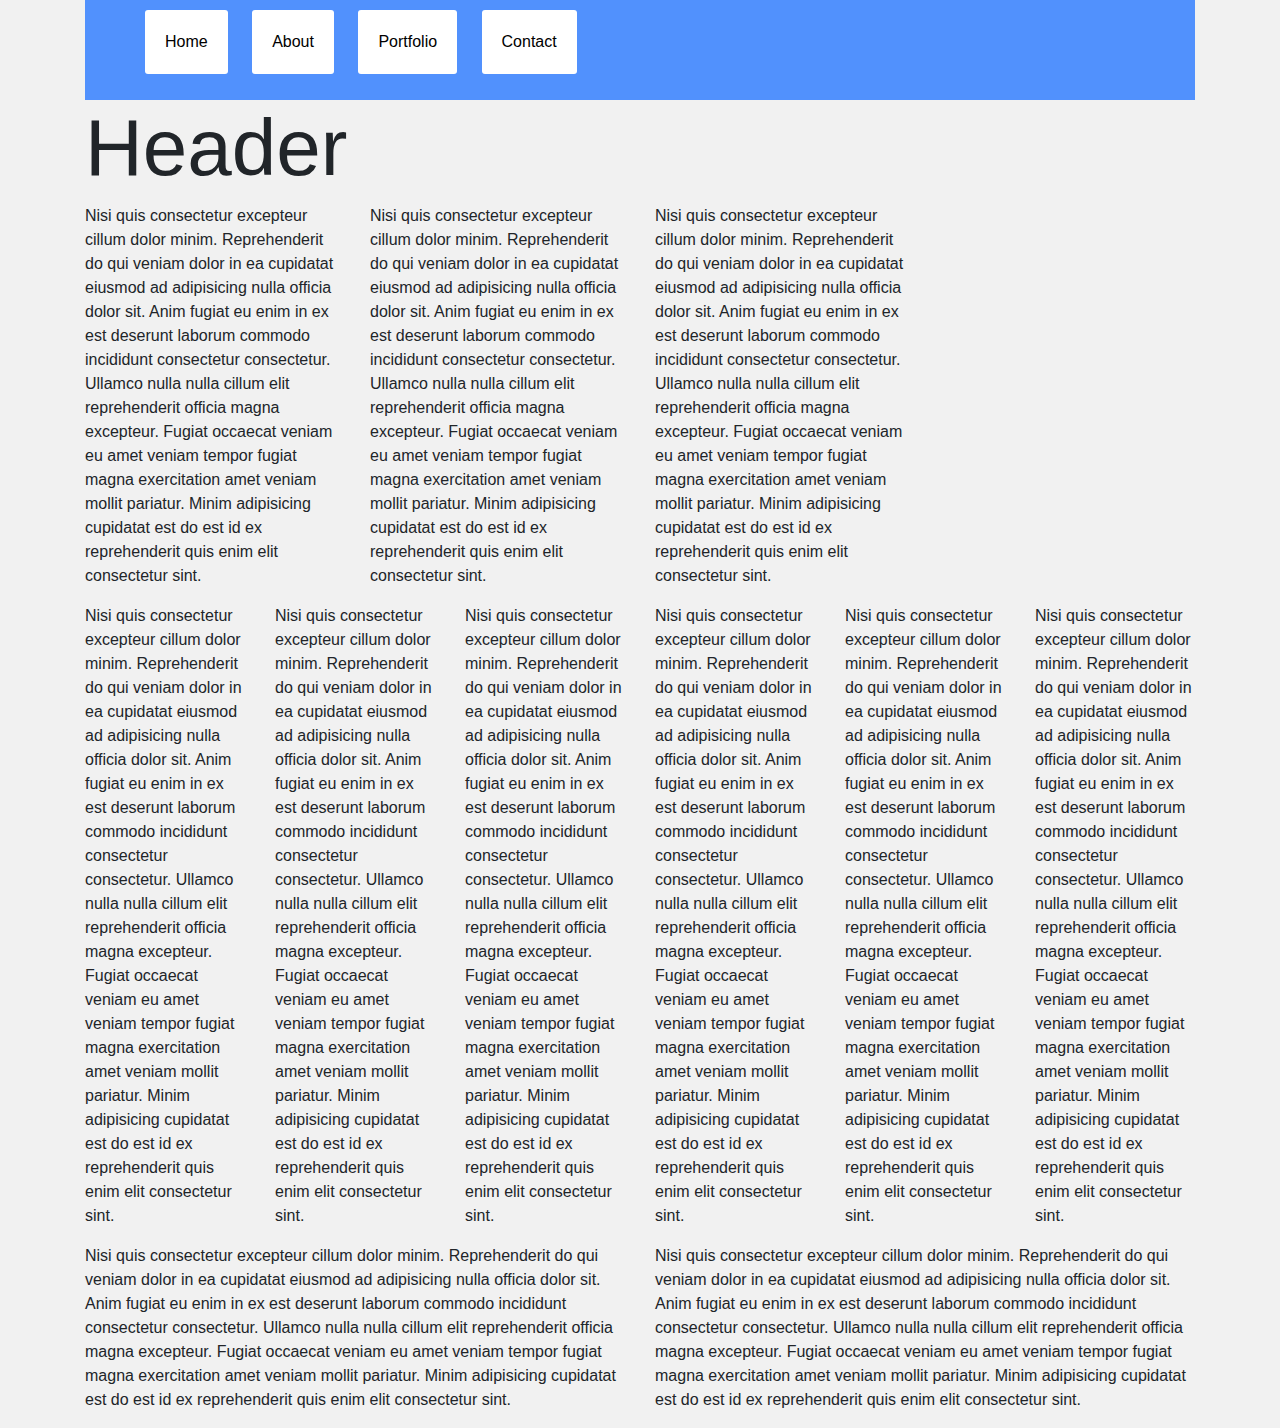
==== index.html @ b1bc1447 "first commit" ====
<!DOCTYPE html>
<html lang="en">
<head>
  <meta charset="UTF-8">
  <title>Lorem Grid</title>
  <link rel="stylesheet" href="https://stackpath.bootstrapcdn.com/bootstrap/4.3.1/css/bootstrap.min.css" integrity="sha384-ggOyR0iXCbMQv3Xipma34MD+dH/1fQ784/j6cY/iJTQUOhcWr7x9JvoRxT2MZw1T" crossorigin="anonymous">
  <link rel="stylesheet" href="styles.css">
</head>
<body>
  <div class="container">
    <nav class="navbar">
      <ul>
        <li>
          <a href="#">Home</a>
        </li>
        <li>
          <a href="#">About</a>
        </li>
        <li>
          <a href="#">Portfolio</a>
        </li>
        <li>
          <a href="#">Contact</a>
        </li>
        <select name="Menu" id="dropdown">
          <option value="">--Please choose an option--</option>
          <option href="#">Home</option>
          <option href="#">About</option>
          <option href="#">Portfolio</option>
          <option href="#">Contact</option>
      </select>
      </ul>
    </nav>
    <div class="row">
      <div class="col-md-2">
        <h1>Header</h1>
      </div>
    </div>
    <div class="row">
      <div class="col-md-3">
        <p>Nisi quis consectetur excepteur cillum dolor minim. Reprehenderit do qui veniam dolor in ea cupidatat eiusmod ad adipisicing nulla officia dolor sit. Anim fugiat eu enim in ex est deserunt laborum commodo incididunt consectetur consectetur.
          Ullamco nulla nulla cillum elit reprehenderit officia magna excepteur. Fugiat occaecat veniam eu amet veniam tempor fugiat magna exercitation amet veniam mollit pariatur. Minim adipisicing cupidatat est do est id ex reprehenderit quis enim
          elit consectetur sint.
        </p>
      </div>
      <div class="col-md-3">
        <p>Nisi quis consectetur excepteur cillum dolor minim. Reprehenderit do qui veniam dolor in ea cupidatat eiusmod ad adipisicing nulla officia dolor sit. Anim fugiat eu enim in ex est deserunt laborum commodo incididunt consectetur consectetur.
          Ullamco nulla nulla cillum elit reprehenderit officia magna excepteur. Fugiat occaecat veniam eu amet veniam tempor fugiat magna exercitation amet veniam mollit pariatur. Minim adipisicing cupidatat est do est id ex reprehenderit quis enim
          elit consectetur sint.
        </p>
      </div>
      <div class="col-md-3">
        <p>Nisi quis consectetur excepteur cillum dolor minim. Reprehenderit do qui veniam dolor in ea cupidatat eiusmod ad adipisicing nulla officia dolor sit. Anim fugiat eu enim in ex est deserunt laborum commodo incididunt consectetur consectetur.
          Ullamco nulla nulla cillum elit reprehenderit officia magna excepteur. Fugiat occaecat veniam eu amet veniam tempor fugiat magna exercitation amet veniam mollit pariatur. Minim adipisicing cupidatat est do est id ex reprehenderit quis enim
          elit consectetur sint.
        </p>
      </div>
    </div>
    <div class="row">
      <div class="col-md-2">
        <p>Nisi quis consectetur excepteur cillum dolor minim. Reprehenderit do qui veniam dolor in ea cupidatat eiusmod ad adipisicing nulla officia dolor sit. Anim fugiat eu enim in ex est deserunt laborum commodo incididunt consectetur consectetur.
          Ullamco nulla nulla cillum elit reprehenderit officia magna excepteur. Fugiat occaecat veniam eu amet veniam tempor fugiat magna exercitation amet veniam mollit pariatur. Minim adipisicing cupidatat est do est id ex reprehenderit quis enim
          elit consectetur sint.
        </p>
      </div>
      <div class="col-md-2">
        <p>Nisi quis consectetur excepteur cillum dolor minim. Reprehenderit do qui veniam dolor in ea cupidatat eiusmod ad adipisicing nulla officia dolor sit. Anim fugiat eu enim in ex est deserunt laborum commodo incididunt consectetur consectetur.
          Ullamco nulla nulla cillum elit reprehenderit officia magna excepteur. Fugiat occaecat veniam eu amet veniam tempor fugiat magna exercitation amet veniam mollit pariatur. Minim adipisicing cupidatat est do est id ex reprehenderit quis enim
          elit consectetur sint.
        </p>
      </div>
      <div class="col-md-2">
        <p>Nisi quis consectetur excepteur cillum dolor minim. Reprehenderit do qui veniam dolor in ea cupidatat eiusmod ad adipisicing nulla officia dolor sit. Anim fugiat eu enim in ex est deserunt laborum commodo incididunt consectetur consectetur.
          Ullamco nulla nulla cillum elit reprehenderit officia magna excepteur. Fugiat occaecat veniam eu amet veniam tempor fugiat magna exercitation amet veniam mollit pariatur. Minim adipisicing cupidatat est do est id ex reprehenderit quis enim
          elit consectetur sint.
        </p>
      </div>
      <div class="col-md-2">
        <p>Nisi quis consectetur excepteur cillum dolor minim. Reprehenderit do qui veniam dolor in ea cupidatat eiusmod ad adipisicing nulla officia dolor sit. Anim fugiat eu enim in ex est deserunt laborum commodo incididunt consectetur consectetur.
          Ullamco nulla nulla cillum elit reprehenderit officia magna excepteur. Fugiat occaecat veniam eu amet veniam tempor fugiat magna exercitation amet veniam mollit pariatur. Minim adipisicing cupidatat est do est id ex reprehenderit quis enim
          elit consectetur sint.
        </p>
      </div>
      <div class="col-md-2">
        <p>Nisi quis consectetur excepteur cillum dolor minim. Reprehenderit do qui veniam dolor in ea cupidatat eiusmod ad adipisicing nulla officia dolor sit. Anim fugiat eu enim in ex est deserunt laborum commodo incididunt consectetur consectetur.
        Ullamco nulla nulla cillum elit reprehenderit officia magna excepteur. Fugiat occaecat veniam eu amet veniam tempor fugiat magna exercitation amet veniam mollit pariatur. Minim adipisicing cupidatat est do est id ex reprehenderit quis enim
        elit consectetur sint.
      </p></div>
      <div class="col-md-2">
        <p>Nisi quis consectetur excepteur cillum dolor minim. Reprehenderit do qui veniam dolor in ea cupidatat eiusmod ad adipisicing nulla officia dolor sit. Anim fugiat eu enim in ex est deserunt laborum commodo incididunt consectetur consectetur.
          Ullamco nulla nulla cillum elit reprehenderit officia magna excepteur. Fugiat occaecat veniam eu amet veniam tempor fugiat magna exercitation amet veniam mollit pariatur. Minim adipisicing cupidatat est do est id ex reprehenderit quis enim
          elit consectetur sint.
        </p>
      </div>
    </div>
    <div class="row">
      <div class="col-md-6">
        <p>Nisi quis consectetur excepteur cillum dolor minim. Reprehenderit do qui veniam dolor in ea cupidatat eiusmod ad adipisicing nulla officia dolor sit. Anim fugiat eu enim in ex est deserunt laborum commodo incididunt consectetur consectetur.
          Ullamco nulla nulla cillum elit reprehenderit officia magna excepteur. Fugiat occaecat veniam eu amet veniam tempor fugiat magna exercitation amet veniam mollit pariatur. Minim adipisicing cupidatat est do est id ex reprehenderit quis enim
          elit consectetur sint.
        </p>
      </div>
      <div class="col-md-6">
        <p>Nisi quis consectetur excepteur cillum dolor minim. Reprehenderit do qui veniam dolor in ea cupidatat eiusmod ad adipisicing nulla officia dolor sit. Anim fugiat eu enim in ex est deserunt laborum commodo incididunt consectetur consectetur.
          Ullamco nulla nulla cillum elit reprehenderit officia magna excepteur. Fugiat occaecat veniam eu amet veniam tempor fugiat magna exercitation amet veniam mollit pariatur. Minim adipisicing cupidatat est do est id ex reprehenderit quis enim
          elit consectetur sint.
        </p>
      </div>
    </div>
  </div>


  <script src="https://code.jquery.com/jquery-3.3.1.slim.min.js" integrity="sha384-q8i/X+965DzO0rT7abK41JStQIAqVgRVzpbzo5smXKp4YfRvH+8abtTE1Pi6jizo" crossorigin="anonymous"></script>
  <script src="https://cdnjs.cloudflare.com/ajax/libs/popper.js/1.14.7/umd/popper.min.js" integrity="sha384-UO2eT0CpHqdSJQ6hJty5KVphtPhzWj9WO1clHTMGa3JDZwrnQq4sF86dIHNDz0W1" crossorigin="anonymous"></script>
  <script src="https://stackpath.bootstrapcdn.com/bootstrap/4.3.1/js/bootstrap.min.js" integrity="sha384-JjSmVgyd0p3pXB1rRibZUAYoIIy6OrQ6VrjIEaFf/nJGzIxFDsf4x0xIM+B07jRM" crossorigin="anonymous"></script>
</body>
</html>
---- styles.css ----
/* Giving the body the specified background color, adding font sizes for the h1 and h3 elements we'll be using */
body {
  background: #f1f1f1;
}

h1 {
  font-size: 80px;
}

h3 {
  font-size: 30px;
}

/* Giving our navbar some padding and a background color */
.navbar {
  padding: 10px;
  background: #5191fd;
}

/* Making our navbar li's inline-block elements this makes it so we can have multiple on the same line. Floats could have been used too */
.navbar li {
  display: inline-block;
  padding: 20px;
  margin-right: 10px;
  margin-left: 10px;
  cursor: pointer;
  background: #fff;
  border-radius: 3px;
}

/* Getting rid of the default link styles here */
.navbar li a {
  color: #000;
  text-decoration: none;
}

/* Styling the header, giving it a height, a background color, and some top padding */
.header {
  height: 200px;
  padding-top: 20px;
  background: #cdcdcd;
}

/* Centering our h1 tag inside our header, giving it a little padding, removing its margin */
.header h1 {
  padding: 60px;
  margin: 0;
  color: #000;
  text-align: center;
}

/* Giving the .post element margin on 3 sides */
.post {
  margin-top: 50px;
  margin-right: 100px;
  margin-left: 100px;
}

#dropdown {
  visibility: hidden;
}

@media (max-width: 600px) {
  .navbar {
    padding: 1px;
    background: #5191fd;
  }
  
  /*
  .navbar li {
    display: inline-block;
    padding: 2px;
    margin-right: 1px;
    margin-left: 1px;
    cursor: pointer;
    background: #fff;
    border-radius: 1px;
  }*/

  .post {
    margin-top: 5px;
    margin-right: 10px;
    margin-left: 10px;
  }
  
  .navbar li {
    display: inline-block;
    padding: 2px;
    margin-right: 1px;
    margin-left: 1px;
    cursor: pointer;
    background: #fff;
    border-radius: 1px;
    visibility: hidden;
  }

  #dropdown {
    visibility: visible;
  }
}
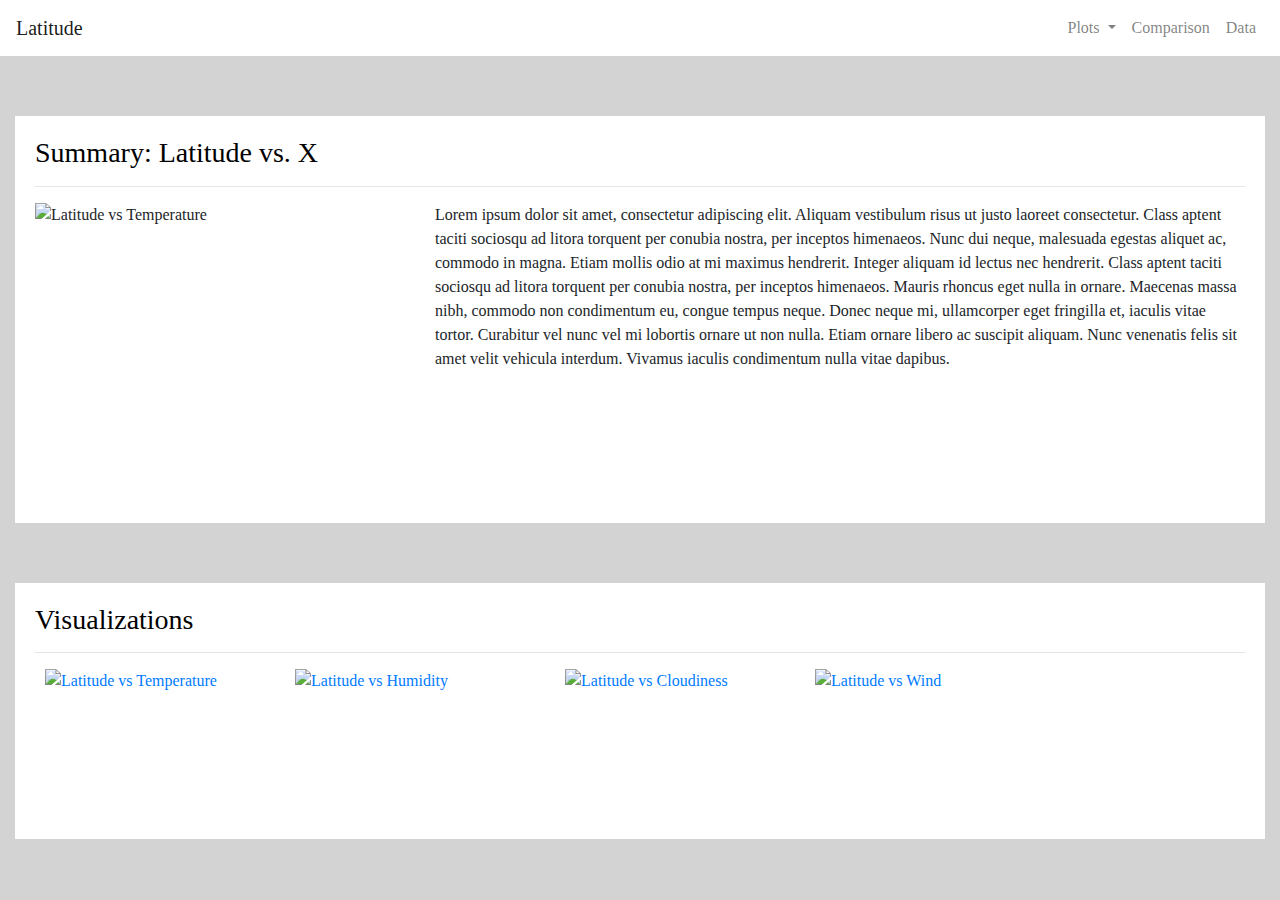
==== commit 593d9044: "finished hw" ====
--- a/index.html
+++ b/index.html
@@ -2,113 +2,79 @@
 <html lang="en">
 <head>
   <meta charset="UTF-8">
-  <title>Lorem Grid</title>
+  <title>Bootstrap Visualization Dashboard</title>
+  <link rel="stylesheet" href="reset.css">
   <link rel="stylesheet" href="https://stackpath.bootstrapcdn.com/bootstrap/4.3.1/css/bootstrap.min.css" integrity="sha384-ggOyR0iXCbMQv3Xipma34MD+dH/1fQ784/j6cY/iJTQUOhcWr7x9JvoRxT2MZw1T" crossorigin="anonymous">
   <link rel="stylesheet" href="styles.css">
 </head>
 <body>
-  <div class="container">
-    <nav class="navbar">
-      <ul>
-        <li>
-          <a href="#">Home</a>
+  <nav class="navbar navbar-expand-lg navbar-light">
+    <a class="navbar-brand" href="file:///Users/user/Desktop/DataCourse/HW9_html_css/index.html#">Latitude</a>
+    <button class="navbar-toggler"  type="button" data-toggle="collapse" data-target="#navbarSupportedContent" aria-controls="navbarSupportedContent" aria-expanded="false" aria-label="Toggle navigation">
+      <span class="navbar-toggler-icon"></span>
+    </button>
+  
+    <div class="collapse navbar-collapse" id="navbarSupportedContent">
+      <ul class="navbar-nav ml-auto">
+        <li class="nav-item dropdown">
+          <a class="nav-link dropdown-toggle" href="#" id="navbarDropdown" role="button" data-toggle="dropdown" aria-haspopup="true" aria-expanded="false">
+            Plots
+          </a>
+          <div class="dropdown-menu" aria-labelledby="navbarDropdown">
+            <a class="dropdown-item" href="file:///Users/user/Desktop/DataCourse/HW9_html_css/vTemperature.html">vs Temperature</a>
+            <a class="dropdown-item" href="file:///Users/user/Desktop/DataCourse/HW9_html_css/vHumidity.html">vs Humidity</a>
+            <a class="dropdown-item" href="file:///Users/user/Desktop/DataCourse/HW9_html_css/vCloudiness.html">vs Cloudiness</a>
+            <a class="dropdown-item" href="file:///Users/user/Desktop/DataCourse/HW9_html_css/vWind.html">vs Wind</a>
+          </div>
         </li>
-        <li>
-          <a href="#">About</a>
+        <li class="nav-item">
+          <a class="nav-link" href="file:///Users/user/Desktop/DataCourse/HW9_html_css/comparison.html">Comparison</a>
         </li>
-        <li>
-          <a href="#">Portfolio</a>
+        <li class="nav-item">
+          <a class="nav-link" href="file:///Users/user/Desktop/DataCourse/HW9_html_css/data.html">Data</a>
         </li>
-        <li>
-          <a href="#">Contact</a>
-        </li>
-        <select name="Menu" id="dropdown">
-          <option value="">--Please choose an option--</option>
-          <option href="#">Home</option>
-          <option href="#">About</option>
-          <option href="#">Portfolio</option>
-          <option href="#">Contact</option>
-      </select>
       </ul>
-    </nav>
-    <div class="row">
-      <div class="col-md-2">
-        <h1>Header</h1>
+    </div>
+  </nav>
+
+  <section class="container">
+    <div class="main">
+      <h1>Summary: Latitude vs. X</h1>
+      <hr>
+      <div>
+        <img id="main-chart" src="/Users/user/Desktop/DataCourse/HW9_html_css/resources/lat_temp.png" alt="Latitude vs Temperature">
+      </div>
+      <p>Lorem ipsum dolor sit amet, consectetur adipiscing elit. Aliquam vestibulum risus ut justo laoreet consectetur. Class aptent taciti sociosqu ad litora torquent per conubia nostra, per inceptos himenaeos. Nunc dui neque, malesuada egestas aliquet ac, commodo in magna. Etiam mollis odio at mi maximus hendrerit. Integer aliquam id lectus nec hendrerit. Class aptent taciti sociosqu ad litora torquent per conubia nostra, per inceptos himenaeos. Mauris rhoncus eget nulla in ornare. Maecenas massa nibh, commodo non condimentum eu, congue tempus neque. Donec neque mi, ullamcorper eget fringilla et, iaculis vitae tortor. Curabitur vel nunc vel mi lobortis ornare ut non nulla. Etiam ornare libero ac suscipit aliquam. Nunc venenatis felis sit amet velit vehicula interdum. Vivamus iaculis condimentum nulla vitae dapibus.</p>
+    </div>
+
+    <div class="sub">
+      <h1>Visualizations</h1>
+      <hr>
+      <div>
+        <a href="file:///Users/user/Desktop/DataCourse/HW9_html_css/vTemperature.html">
+          <img id="fig1" src="/Users/user/Desktop/DataCourse/HW9_html_css/resources/lat_temp.png" alt="Latitude vs Temperature">
+        </a>
+      </div>
+      <div>
+        <a href="file:///Users/user/Desktop/DataCourse/HW9_html_css/vHumidity.html">
+          <img id="fig2" src="/Users/user/Desktop/DataCourse/HW9_html_css/resources/lat_hum.png" alt="Latitude vs Humidity">
+        </a>
+      </div>
+      <div>
+        <a href="file:///Users/user/Desktop/DataCourse/HW9_html_css/vCloudiness.html">
+          <img id="fig3" src="/Users/user/Desktop/DataCourse/HW9_html_css/resources/lat_cld.png" alt="Latitude vs Cloudiness">
+        </a>
+      </div>
+      <div>
+        <a href="file:///Users/user/Desktop/DataCourse/HW9_html_css/vWind.html">
+          <img id="fig4" src="/Users/user/Desktop/DataCourse/HW9_html_css/resources/lat_wnd.png" alt="Latitude vs Wind">
+        </a>
       </div>
     </div>
-    <div class="row">
-      <div class="col-md-3">
-        <p>Nisi quis consectetur excepteur cillum dolor minim. Reprehenderit do qui veniam dolor in ea cupidatat eiusmod ad adipisicing nulla officia dolor sit. Anim fugiat eu enim in ex est deserunt laborum commodo incididunt consectetur consectetur.
-          Ullamco nulla nulla cillum elit reprehenderit officia magna excepteur. Fugiat occaecat veniam eu amet veniam tempor fugiat magna exercitation amet veniam mollit pariatur. Minim adipisicing cupidatat est do est id ex reprehenderit quis enim
-          elit consectetur sint.
-        </p>
-      </div>
-      <div class="col-md-3">
-        <p>Nisi quis consectetur excepteur cillum dolor minim. Reprehenderit do qui veniam dolor in ea cupidatat eiusmod ad adipisicing nulla officia dolor sit. Anim fugiat eu enim in ex est deserunt laborum commodo incididunt consectetur consectetur.
-          Ullamco nulla nulla cillum elit reprehenderit officia magna excepteur. Fugiat occaecat veniam eu amet veniam tempor fugiat magna exercitation amet veniam mollit pariatur. Minim adipisicing cupidatat est do est id ex reprehenderit quis enim
-          elit consectetur sint.
-        </p>
-      </div>
-      <div class="col-md-3">
-        <p>Nisi quis consectetur excepteur cillum dolor minim. Reprehenderit do qui veniam dolor in ea cupidatat eiusmod ad adipisicing nulla officia dolor sit. Anim fugiat eu enim in ex est deserunt laborum commodo incididunt consectetur consectetur.
-          Ullamco nulla nulla cillum elit reprehenderit officia magna excepteur. Fugiat occaecat veniam eu amet veniam tempor fugiat magna exercitation amet veniam mollit pariatur. Minim adipisicing cupidatat est do est id ex reprehenderit quis enim
-          elit consectetur sint.
-        </p>
-      </div>
-    </div>
-    <div class="row">
-      <div class="col-md-2">
-        <p>Nisi quis consectetur excepteur cillum dolor minim. Reprehenderit do qui veniam dolor in ea cupidatat eiusmod ad adipisicing nulla officia dolor sit. Anim fugiat eu enim in ex est deserunt laborum commodo incididunt consectetur consectetur.
-          Ullamco nulla nulla cillum elit reprehenderit officia magna excepteur. Fugiat occaecat veniam eu amet veniam tempor fugiat magna exercitation amet veniam mollit pariatur. Minim adipisicing cupidatat est do est id ex reprehenderit quis enim
-          elit consectetur sint.
-        </p>
-      </div>
-      <div class="col-md-2">
-        <p>Nisi quis consectetur excepteur cillum dolor minim. Reprehenderit do qui veniam dolor in ea cupidatat eiusmod ad adipisicing nulla officia dolor sit. Anim fugiat eu enim in ex est deserunt laborum commodo incididunt consectetur consectetur.
-          Ullamco nulla nulla cillum elit reprehenderit officia magna excepteur. Fugiat occaecat veniam eu amet veniam tempor fugiat magna exercitation amet veniam mollit pariatur. Minim adipisicing cupidatat est do est id ex reprehenderit quis enim
-          elit consectetur sint.
-        </p>
-      </div>
-      <div class="col-md-2">
-        <p>Nisi quis consectetur excepteur cillum dolor minim. Reprehenderit do qui veniam dolor in ea cupidatat eiusmod ad adipisicing nulla officia dolor sit. Anim fugiat eu enim in ex est deserunt laborum commodo incididunt consectetur consectetur.
-          Ullamco nulla nulla cillum elit reprehenderit officia magna excepteur. Fugiat occaecat veniam eu amet veniam tempor fugiat magna exercitation amet veniam mollit pariatur. Minim adipisicing cupidatat est do est id ex reprehenderit quis enim
-          elit consectetur sint.
-        </p>
-      </div>
-      <div class="col-md-2">
-        <p>Nisi quis consectetur excepteur cillum dolor minim. Reprehenderit do qui veniam dolor in ea cupidatat eiusmod ad adipisicing nulla officia dolor sit. Anim fugiat eu enim in ex est deserunt laborum commodo incididunt consectetur consectetur.
-          Ullamco nulla nulla cillum elit reprehenderit officia magna excepteur. Fugiat occaecat veniam eu amet veniam tempor fugiat magna exercitation amet veniam mollit pariatur. Minim adipisicing cupidatat est do est id ex reprehenderit quis enim
-          elit consectetur sint.
-        </p>
-      </div>
-      <div class="col-md-2">
-        <p>Nisi quis consectetur excepteur cillum dolor minim. Reprehenderit do qui veniam dolor in ea cupidatat eiusmod ad adipisicing nulla officia dolor sit. Anim fugiat eu enim in ex est deserunt laborum commodo incididunt consectetur consectetur.
-        Ullamco nulla nulla cillum elit reprehenderit officia magna excepteur. Fugiat occaecat veniam eu amet veniam tempor fugiat magna exercitation amet veniam mollit pariatur. Minim adipisicing cupidatat est do est id ex reprehenderit quis enim
-        elit consectetur sint.
-      </p></div>
-      <div class="col-md-2">
-        <p>Nisi quis consectetur excepteur cillum dolor minim. Reprehenderit do qui veniam dolor in ea cupidatat eiusmod ad adipisicing nulla officia dolor sit. Anim fugiat eu enim in ex est deserunt laborum commodo incididunt consectetur consectetur.
-          Ullamco nulla nulla cillum elit reprehenderit officia magna excepteur. Fugiat occaecat veniam eu amet veniam tempor fugiat magna exercitation amet veniam mollit pariatur. Minim adipisicing cupidatat est do est id ex reprehenderit quis enim
-          elit consectetur sint.
-        </p>
-      </div>
-    </div>
-    <div class="row">
-      <div class="col-md-6">
-        <p>Nisi quis consectetur excepteur cillum dolor minim. Reprehenderit do qui veniam dolor in ea cupidatat eiusmod ad adipisicing nulla officia dolor sit. Anim fugiat eu enim in ex est deserunt laborum commodo incididunt consectetur consectetur.
-          Ullamco nulla nulla cillum elit reprehenderit officia magna excepteur. Fugiat occaecat veniam eu amet veniam tempor fugiat magna exercitation amet veniam mollit pariatur. Minim adipisicing cupidatat est do est id ex reprehenderit quis enim
-          elit consectetur sint.
-        </p>
-      </div>
-      <div class="col-md-6">
-        <p>Nisi quis consectetur excepteur cillum dolor minim. Reprehenderit do qui veniam dolor in ea cupidatat eiusmod ad adipisicing nulla officia dolor sit. Anim fugiat eu enim in ex est deserunt laborum commodo incididunt consectetur consectetur.
-          Ullamco nulla nulla cillum elit reprehenderit officia magna excepteur. Fugiat occaecat veniam eu amet veniam tempor fugiat magna exercitation amet veniam mollit pariatur. Minim adipisicing cupidatat est do est id ex reprehenderit quis enim
-          elit consectetur sint.
-        </p>
-      </div>
-    </div>
-  </div>
+  </section>
 
+
+  
 
   <script src="https://code.jquery.com/jquery-3.3.1.slim.min.js" integrity="sha384-q8i/X+965DzO0rT7abK41JStQIAqVgRVzpbzo5smXKp4YfRvH+8abtTE1Pi6jizo" crossorigin="anonymous"></script>
   <script src="https://cdnjs.cloudflare.com/ajax/libs/popper.js/1.14.7/umd/popper.min.js" integrity="sha384-UO2eT0CpHqdSJQ6hJty5KVphtPhzWj9WO1clHTMGa3JDZwrnQq4sF86dIHNDz0W1" crossorigin="anonymous"></script>
--- a/styles.css
+++ b/styles.css
@@ -1,100 +1,175 @@
-/* Giving the body the specified background color, adding font sizes for the h1 and h3 elements we'll be using */
 body {
-  background: #f1f1f1;
+  background: lightgrey;
+  padding: 0;
+  margin: 0;
+  font-family: Georgia, "Times New Roman", Times, serif;
 }
 
 h1 {
-  font-size: 80px;
+  margin: 0;
+  font-size: 28px;
+  color: black;
+  background: rgb(255, 255, 255);
 }
 
-h3 {
-  font-size: 30px;
-}
-
-/* Giving our navbar some padding and a background color */
-.navbar {
-  padding: 10px;
-  background: #5191fd;
-}
-
-/* Making our navbar li's inline-block elements this makes it so we can have multiple on the same line. Floats could have been used too */
-.navbar li {
-  display: inline-block;
-  padding: 20px;
-  margin-right: 10px;
-  margin-left: 10px;
-  cursor: pointer;
-  background: #fff;
-  border-radius: 3px;
-}
-
-/* Getting rid of the default link styles here */
-.navbar li a {
-  color: #000;
-  text-decoration: none;
-}
-
-/* Styling the header, giving it a height, a background color, and some top padding */
-.header {
-  height: 200px;
-  padding-top: 20px;
-  background: #cdcdcd;
-}
-
-/* Centering our h1 tag inside our header, giving it a little padding, removing its margin */
-.header h1 {
-  padding: 60px;
-  margin: 0;
-  color: #000;
+h2 {
+  margin-bottom: 3px;
+  font-size: 18px;
+  color: black;
+  background: rgb(255, 255, 255);
   text-align: center;
 }
 
-/* Giving the .post element margin on 3 sides */
-.post {
-  margin-top: 50px;
-  margin-right: 100px;
-  margin-left: 100px;
+.navbar{
+  background: rgb(255, 255, 255);
 }
 
-#dropdown {
+.container{
+  max-width: max-content;
+  min-width: min-content;
+}
+
+.main {
+  float: left;
+  margin-top: 60px;
+  margin-right: 10px;
+  width:800px;
+  padding: 10px;
+  background: rgb(255, 255, 255);
+}
+
+.sub {
+  float: right;
+  margin-top: 60px;
+  margin-left: 10px;
+  width:550px;
+  padding: 10px;
+  background: rgb(255, 255, 255);
+}
+
+.compare {
+  margin-top: 60px;
+  width:742px;
+  padding: 20px;
+  background: rgb(255, 255, 255);
+}
+
+#main-chart {
+  width: 400px;
+  height: 300px;
+  float: left;
+}
+
+#lrg-chart {
+  width: 600px;
+  height: 450px;
+}
+
+#middle {
+  text-align: center;
+}
+
+#fig1{
+  width: 250px;
+  height: 150px;
+  float: left;
+  margin-left: 10px;
+}
+
+#fig2{
+  width: 250px;
+  height: 150px;
+  float: right;
+  margin-right: 10px;
+}
+
+#fig3{
+  width: 250px;
+  height: 150px;
+  float: left;
+  margin-left: 10px;
+}
+
+#fig4{
+  width: 250px;
+  height: 150px;
+  float: right;
+  margin-right: 10px;
+}
+
+#fig5{
+  width: 350px;
+  height: 250px;
+}
+
+#fig6{
+  width: 350px;
+  height: 250px;
+}
+
+#fig7{
+  width: 350px;
+  height: 250px;
+}
+
+#fig8{
+  width: 350px;
+  height: 250px;
+}
+
+#hide{
   visibility: hidden;
 }
 
-@media (max-width: 600px) {
-  .navbar {
-    padding: 1px;
-    background: #5191fd;
+@media (max-width: 1410px) {
+  .main {
+    margin-top: 60px;
+    width: 100%;
+    padding: 20px;
+    background: rgb(255, 255, 255);
   }
   
-  /*
-  .navbar li {
-    display: inline-block;
-    padding: 2px;
-    margin-right: 1px;
-    margin-left: 1px;
-    cursor: pointer;
-    background: #fff;
-    border-radius: 1px;
-  }*/
+  .sub {
+    margin-top: 60px;
+    width: 100%;
+    padding: 20px;
+    background: rgb(255, 255, 255);
+  }
 
-  .post {
-    margin-top: 5px;
-    margin-right: 10px;
-    margin-left: 10px;
+  #fig1{
+    width: 250px;
+    height: 150px;
+    float: left;
   }
   
-  .navbar li {
-    display: inline-block;
-    padding: 2px;
-    margin-right: 1px;
-    margin-left: 1px;
-    cursor: pointer;
-    background: #fff;
-    border-radius: 1px;
-    visibility: hidden;
+  #fig2{
+    width: 250px;
+    height: 150px;
+    float: left;
+  }
+  
+  #fig3{
+    width: 250px;
+    height: 150px;
+    float: left;
+  }
+  
+  #fig4{
+    width: 250px;
+    height: 150px;
+    float: left;
+  }
+}
+
+@media (max-width: 767px) {
+  .compare {
+    margin-top: 60px;
+    width: 100%;
+    padding: 20px;
+    background: rgb(255, 255, 255);
   }
 
-  #dropdown {
+  #hide{
     visibility: visible;
   }
 }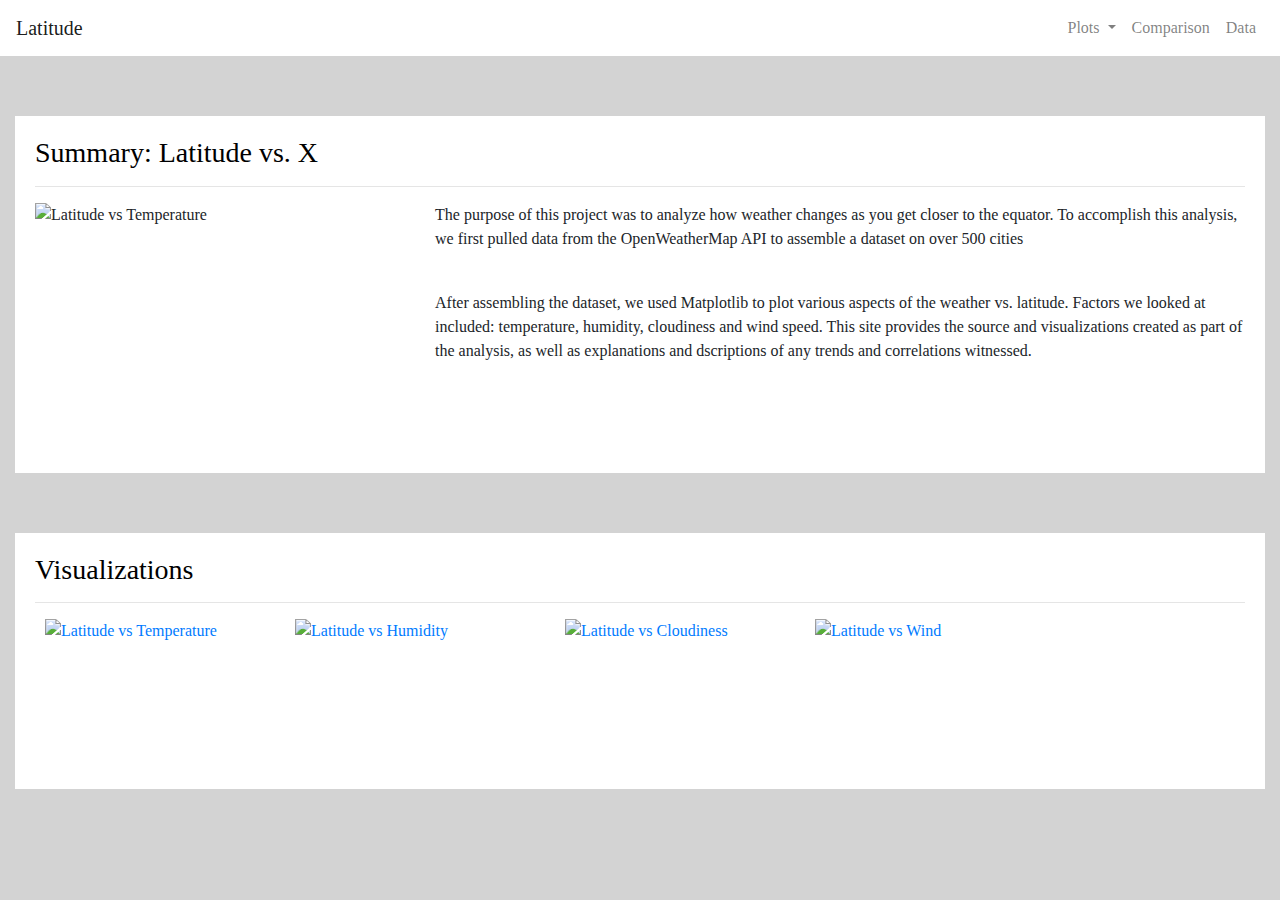
==== commit fc372671: "added analysis" ====
--- a/index.html
+++ b/index.html
@@ -44,7 +44,9 @@
       <div>
         <img id="main-chart" src="/Users/user/Desktop/DataCourse/HW9_html_css/resources/lat_temp.png" alt="Latitude vs Temperature">
       </div>
-      <p>Lorem ipsum dolor sit amet, consectetur adipiscing elit. Aliquam vestibulum risus ut justo laoreet consectetur. Class aptent taciti sociosqu ad litora torquent per conubia nostra, per inceptos himenaeos. Nunc dui neque, malesuada egestas aliquet ac, commodo in magna. Etiam mollis odio at mi maximus hendrerit. Integer aliquam id lectus nec hendrerit. Class aptent taciti sociosqu ad litora torquent per conubia nostra, per inceptos himenaeos. Mauris rhoncus eget nulla in ornare. Maecenas massa nibh, commodo non condimentum eu, congue tempus neque. Donec neque mi, ullamcorper eget fringilla et, iaculis vitae tortor. Curabitur vel nunc vel mi lobortis ornare ut non nulla. Etiam ornare libero ac suscipit aliquam. Nunc venenatis felis sit amet velit vehicula interdum. Vivamus iaculis condimentum nulla vitae dapibus.</p>
+      <p>The purpose of this project was to analyze how weather changes as you get closer to the equator. To accomplish this analysis, we first pulled data from the OpenWeatherMap API to assemble a dataset on over 500 cities</p>
+      <br/>
+      <p>After assembling the dataset, we used Matplotlib to plot various aspects of the weather vs. latitude. Factors we looked at included: temperature, humidity, cloudiness and wind speed. This site provides the source and visualizations created as part of the analysis, as well as explanations and dscriptions of any trends and correlations witnessed.</p>
     </div>
 
     <div class="sub">
--- a/styles.css
+++ b/styles.css
@@ -56,7 +56,7 @@
 
 #main-chart {
   width: 400px;
-  height: 300px;
+  height: 250px;
   float: left;
 }
 
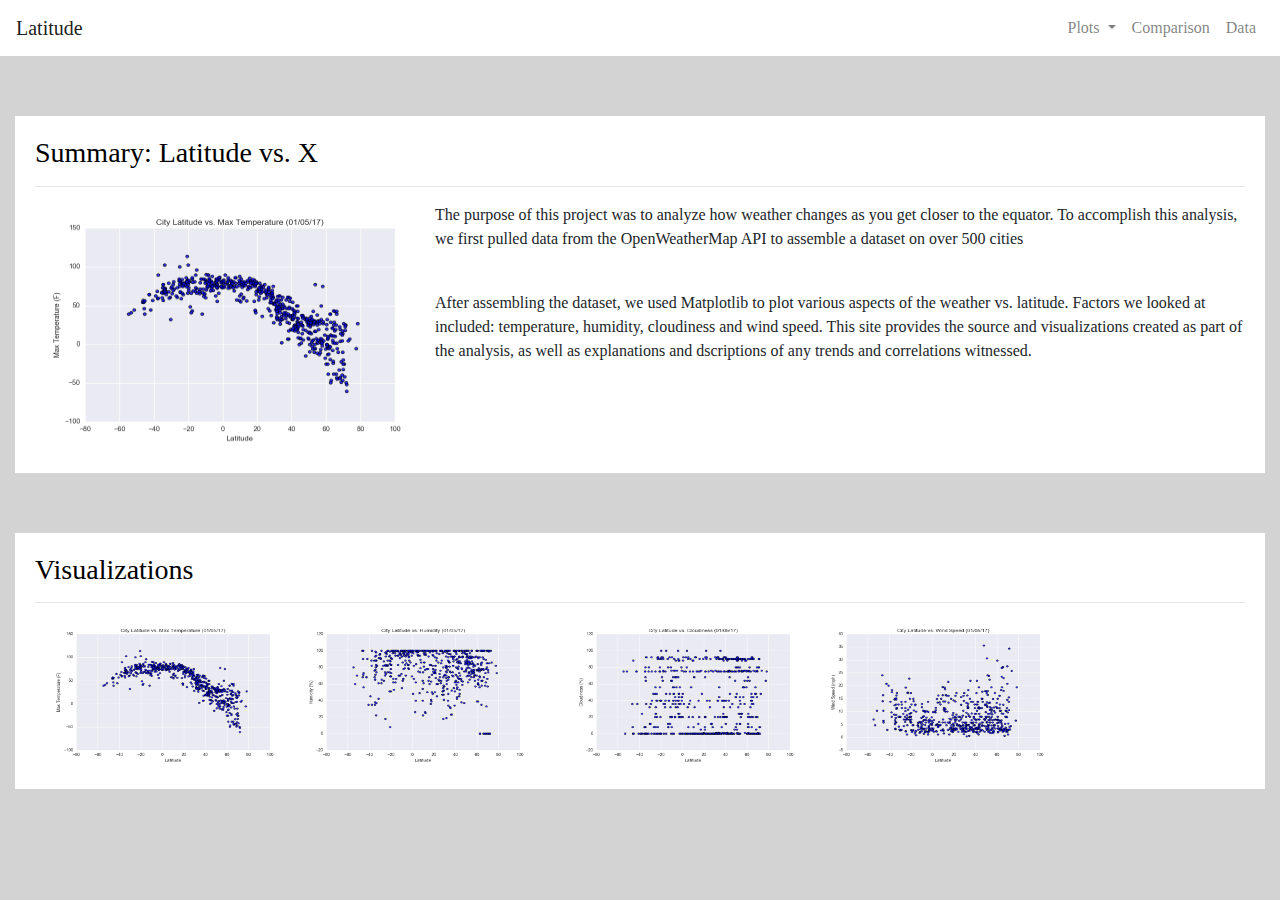
==== commit 38899db0: "relative paths" ====
--- a/index.html
+++ b/index.html
@@ -9,7 +9,7 @@
 </head>
 <body>
   <nav class="navbar navbar-expand-lg navbar-light">
-    <a class="navbar-brand" href="file:///Users/user/Desktop/DataCourse/HW9_html_css/index.html#">Latitude</a>
+    <a class="navbar-brand" href="index.html#">Latitude</a>
     <button class="navbar-toggler"  type="button" data-toggle="collapse" data-target="#navbarSupportedContent" aria-controls="navbarSupportedContent" aria-expanded="false" aria-label="Toggle navigation">
       <span class="navbar-toggler-icon"></span>
     </button>
@@ -21,17 +21,17 @@
             Plots
           </a>
           <div class="dropdown-menu" aria-labelledby="navbarDropdown">
-            <a class="dropdown-item" href="file:///Users/user/Desktop/DataCourse/HW9_html_css/vTemperature.html">vs Temperature</a>
-            <a class="dropdown-item" href="file:///Users/user/Desktop/DataCourse/HW9_html_css/vHumidity.html">vs Humidity</a>
-            <a class="dropdown-item" href="file:///Users/user/Desktop/DataCourse/HW9_html_css/vCloudiness.html">vs Cloudiness</a>
-            <a class="dropdown-item" href="file:///Users/user/Desktop/DataCourse/HW9_html_css/vWind.html">vs Wind</a>
+            <a class="dropdown-item" href="vTemperature.html">vs Temperature</a>
+            <a class="dropdown-item" href="vHumidity.html">vs Humidity</a>
+            <a class="dropdown-item" href="vCloudiness.html">vs Cloudiness</a>
+            <a class="dropdown-item" href="vWind.html">vs Wind</a>
           </div>
         </li>
         <li class="nav-item">
-          <a class="nav-link" href="file:///Users/user/Desktop/DataCourse/HW9_html_css/comparison.html">Comparison</a>
+          <a class="nav-link" href="comparison.html">Comparison</a>
         </li>
         <li class="nav-item">
-          <a class="nav-link" href="file:///Users/user/Desktop/DataCourse/HW9_html_css/data.html">Data</a>
+          <a class="nav-link" href="data.html">Data</a>
         </li>
       </ul>
     </div>
@@ -42,7 +42,7 @@
       <h1>Summary: Latitude vs. X</h1>
       <hr>
       <div>
-        <img id="main-chart" src="/Users/user/Desktop/DataCourse/HW9_html_css/resources/lat_temp.png" alt="Latitude vs Temperature">
+        <img id="main-chart" src="resources/lat_temp.png" alt="Latitude vs Temperature">
       </div>
       <p>The purpose of this project was to analyze how weather changes as you get closer to the equator. To accomplish this analysis, we first pulled data from the OpenWeatherMap API to assemble a dataset on over 500 cities</p>
       <br/>
@@ -53,23 +53,23 @@
       <h1>Visualizations</h1>
       <hr>
       <div>
-        <a href="file:///Users/user/Desktop/DataCourse/HW9_html_css/vTemperature.html">
-          <img id="fig1" src="/Users/user/Desktop/DataCourse/HW9_html_css/resources/lat_temp.png" alt="Latitude vs Temperature">
+        <a href="vTemperature.html">
+          <img id="fig1" src="resources/lat_temp.png" alt="Latitude vs Temperature">
         </a>
       </div>
       <div>
-        <a href="file:///Users/user/Desktop/DataCourse/HW9_html_css/vHumidity.html">
-          <img id="fig2" src="/Users/user/Desktop/DataCourse/HW9_html_css/resources/lat_hum.png" alt="Latitude vs Humidity">
+        <a href="vHumidity.html">
+          <img id="fig2" src="resources/lat_hum.png" alt="Latitude vs Humidity">
         </a>
       </div>
       <div>
-        <a href="file:///Users/user/Desktop/DataCourse/HW9_html_css/vCloudiness.html">
-          <img id="fig3" src="/Users/user/Desktop/DataCourse/HW9_html_css/resources/lat_cld.png" alt="Latitude vs Cloudiness">
+        <a href="vCloudiness.html">
+          <img id="fig3" src="resources/lat_cld.png" alt="Latitude vs Cloudiness">
         </a>
       </div>
       <div>
-        <a href="file:///Users/user/Desktop/DataCourse/HW9_html_css/vWind.html">
-          <img id="fig4" src="/Users/user/Desktop/DataCourse/HW9_html_css/resources/lat_wnd.png" alt="Latitude vs Wind">
+        <a href="vWind.html">
+          <img id="fig4" src="resources/lat_wnd.png" alt="Latitude vs Wind">
         </a>
       </div>
     </div>
